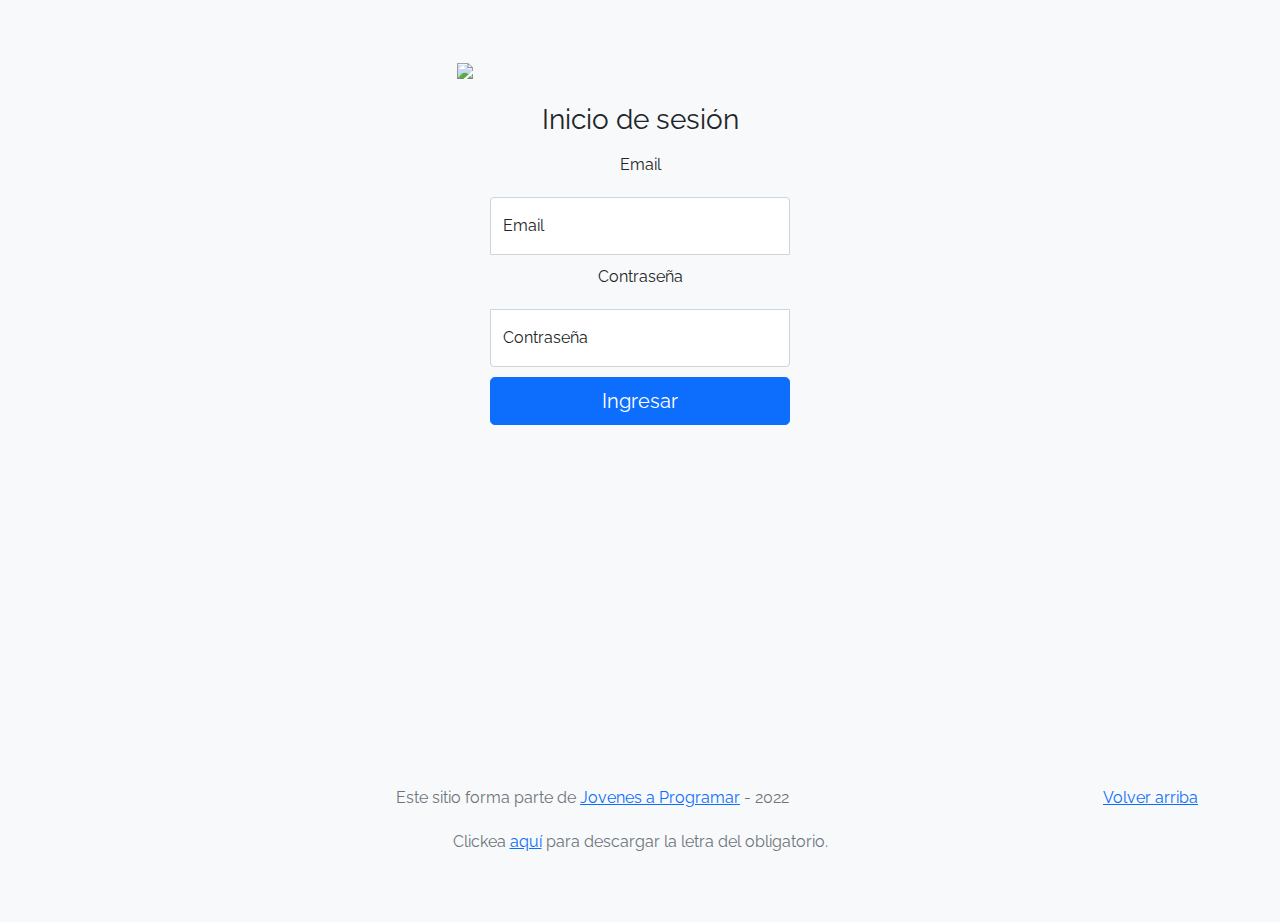
==== cart.html @ c75d1a45 "entrerga5" ====
<!DOCTYPE html>
<html lang="es">

<head>
  <meta http-equiv="Content-Type" content="text/html; charset=UTF-8">
  <meta name="viewport" content="width=device-width, initial-scale=1, shrink-to-fit=no">
  <title>eMercado - Todo lo que busques está aquí</title>
  <link href="https://fonts.googleapis.com/css?family=Raleway:300,300i,400,400i,700,700i,900,900i" rel="stylesheet">
  <link href="css/bootstrap.min.css" rel="stylesheet">
  <link href="css/font-awesome.min.css" rel="stylesheet">
  <link href="css/styles.css" rel="stylesheet">
</head>

<body>
  <nav class="navbar navbar-expand-lg navbar-dark bg-dark p-1">
    <div class="container">
      <button class="navbar-toggler" type="button" data-bs-toggle="collapse" data-bs-target="#navbarNav"
        aria-controls="navbarNav" aria-expanded="false" aria-label="Toggle navigation">
        <span class="navbar-toggler-icon"></span>
      </button>
      <div class="collapse navbar-collapse" id="navbarNav">
        <ul class="navbar-nav w-100 justify-content-between">
          <li class="nav-item">
            <a class="nav-link" href="inicio.html">Inicio</a>
          </li>
          <li class="nav-item">
            <a class="nav-link" href="categories.html">Categorías</a>
          </li>
          <li class="nav-item">
            <a class="nav-link" href="sell.html">Vender</a>
          </li>
          <li class="nav-item">
            <ul class="navbar-nav">
              <li class="nav-item dropdown">
                <a class="nav-link dropdown-toggle" href="#" id="perfil" id="navbarDarkDropdownMenuLink"  role="button" data-bs-toggle="dropdown" aria-expanded="false"></a>
                <ul class="dropdown-menu dropdown-menu-dark" aria-labelledby="navbarDarkDropdownMenuLink">
                  <li><a class="dropdown-item" href="cart.html">Mi carrito</a></li>
                  <li><a class="dropdown-item" href="my-profile.html">Mi perfil</a></li>
                  <li><a class="dropdown-item" id="cerrarsesion" href="login.html">Cerrar sesión</a></li>
                </ul>
              </li>
            </ul>
          </li>
        </ul>
      </div>
    </div>
  </nav>
  <main>
    <div class="container">
      <h1 class="titlecart">Carrito de Compras</h1>
      
      <div class="row">
        <div class="col-md-9 m-auto">
          <h3>Artículos a comprar</h3>
          <table  class="table table-condensed table-striped">     
            <!-- si no es esa clase, tambien tengo esta "table users table-hover" -->
            <thead>
              <tr>
                <th class="col-sm-1"></th>
                <th class="col-sm-2">Nombre</th>
                <th class="col-sm-2">Costo</th>
                <th class="col-sm-2">Cantidad</th>
                <th class="col-sm-2">Subtotal</th>
              </tr>
            </thead>
            <tbody id="productoComprado">
            </tbody>
          </table>
          <hr>
          <h3>Tipo de envío</h3>
        </div>
      </div>
    </div>
  </main>
  <footer class="text-muted">
    <div class="container">
      <p class="float-end">
        <a href="#">Volver arriba</a>
      </p>
      <p>Este sitio forma parte de <a href="https://jovenesaprogramar.edu.uy/" target="_blank">Jovenes a Programar</a> -
        2022</p>
      <p>Clickea <a target="_blank" href="Letra.pdf">aquí</a> para descargar la letra del obligatorio.</p>
    </div>
  </footer>
  <div id="spinner-wrapper">
    <div class="lds-ring">
      <div></div>
      <div></div>
      <div></div>
      <div></div>
    </div>
  </div>
  <script src="js/bootstrap.bundle.min.js"></script>
  <script src="js/init.js"></script>
  <script src="js/cart.js"></script>
</body>

</html>
---- css/styles.css ----
.jumbotron,
.card-body,
.container,
.site-header {
  font-family: 'Raleway', serif !important;
}

.jumbotron .display-4 {
  font-weight: bold;
}

nav a {
  text-decoration: none;
}

.bd-placeholder-img {
  font-size: 1.125rem;
  text-anchor: middle;
  -webkit-user-select: none;
  -moz-user-select: none;
  -ms-user-select: none;
  user-select: none;
}

@media (min-width: 768px) {
  .bd-placeholder-img-lg {
    font-size: 3.5rem;
  }
}

.jumbotron {
  height: 50vh;
  padding: 5em inherit;
  margin-bottom: 0;
  background-color: #53C0FB;
  background: url('../img/cover_back.png');
  background-size: cover;
  background-position: center;
  background-repeat: no-repeat;
  color: black;
  font-weight: bold;
}

@media (min-width: 768px) {
  .jumbotron {
    padding-top: 6rem;
    padding-bottom: 6rem;
  }
}

.jumbotron p:last-child {
  margin-bottom: 0;
}

.jumbotron-heading {
  font-weight: 300;
}

.jumbotron .container {
  max-width: 40rem;
  background-color: rgba(255, 255, 255, 0.5);
  border-radius: 10px;
  text-shadow: 1px 1px 2px grey;
}

.jumbotron .lead {
  font-size: 38px;
}

footer {
  padding-top: 3rem;
  padding-bottom: 3rem;
}

footer p {
  margin-bottom: .25rem;
}

.site-header a {
  color: white;
  transition: ease-in-out color .15s;
}

.site-header .dropdown-menu a {
  color: black;
}

.dropzone {
  border: 2px dashed #0087F7;
  border-radius: 5px;
  background: white;
}

.img-fit {
  max-height: 100%;
}

.alert {
  position: fixed;
  top: 80px;
  width: 50%;
  left: 50%;
  transform: translate(-50%, 0);
}

.lds-ring {
  display: inline-block;
  position: relative;
  width: 64px;
  height: 64px;
  top: 50%;
  left: 50%;
}

.cursor-active {
  cursor: pointer;
}

.left {
  float: left;
  padding: 4px;
  background-color: rgba(255, 255, 255, 0.5);
}

.lds-ring div {
  box-sizing: border-box;
  display: block;
  position: absolute;
  width: 51px;
  height: 51px;
  margin: 6px;
  border: 6px solid #fff;
  border-radius: 50%;
  animation: lds-ring 1.2s cubic-bezier(0.5, 0, 0.5, 1) infinite;
  border-color: #fff transparent transparent transparent;
}

.lds-ring div:nth-child(1) {
  animation-delay: -0.45s;
}

.lds-ring div:nth-child(2) {
  animation-delay: -0.3s;
}

.lds-ring div:nth-child(3) {
  animation-delay: -0.15s;
}

@keyframes lds-ring {
  0% {
    transform: rotate(0deg);
  }

  100% {
    transform: rotate(360deg);
  }
}

.signin {
  width: 100%;
  max-width: 330px;
  padding: 15px;
  margin: auto;
}

#spinner-wrapper {
  position: fixed;
  background-color: rgba(0, 0, 0, 0.5);
  width: 100%;
  height: 100%;
  top: 0;
  left: 0;
  z-index: 1021;
  display: none;
}

main {
  min-height: calc(100vh - 210px);
}

a.custom-card,
a.custom-card:hover {
  color: inherit;
  text-decoration: inherit;
}

.checked {
  color: orange;
}

.form-signin {
  width: 100%;
  max-width: 330px;
  padding: 15px;
  margin: auto;
}

.form-signin .checkbox {
  font-weight: 400;
}

.form-signin .form-floating:focus-within {
  z-index: 2;
}

.form-signin input[type="email"] {
  margin-bottom: 10px;
  border-bottom-right-radius: 0;
  border-bottom-left-radius: 0;
}

.form-signin input[type="password"] {
  margin-bottom: 10px;
  border-top-left-radius: 0;
  border-top-right-radius: 0;
}

.container p {
  margin-bottom: 20px;
}

.form-signin .mb-4 {
  margin-left: -350px;
}

#name_prod{
  margin-top: 15px; 
}

.checked {
  color: orange;
}

.container #comentarios{
  margin-bottom: 20px;
  margin-top: 20px;
}

.container .titlecart{
  display : flex;
  align-items: center;
  justify-content: center;
  margin-bottom: 20px;
  margin-top: 20px;
}

.container #productoComprado #fotoVentas{
  max-width:100px
}


input::-webkit-outer-spin-button,
input::-webkit-inner-spin-button {
  -webkit-appearance: none;
  margin: 0;
}


input[type=number] {
  -moz-appearance: textfield;
}
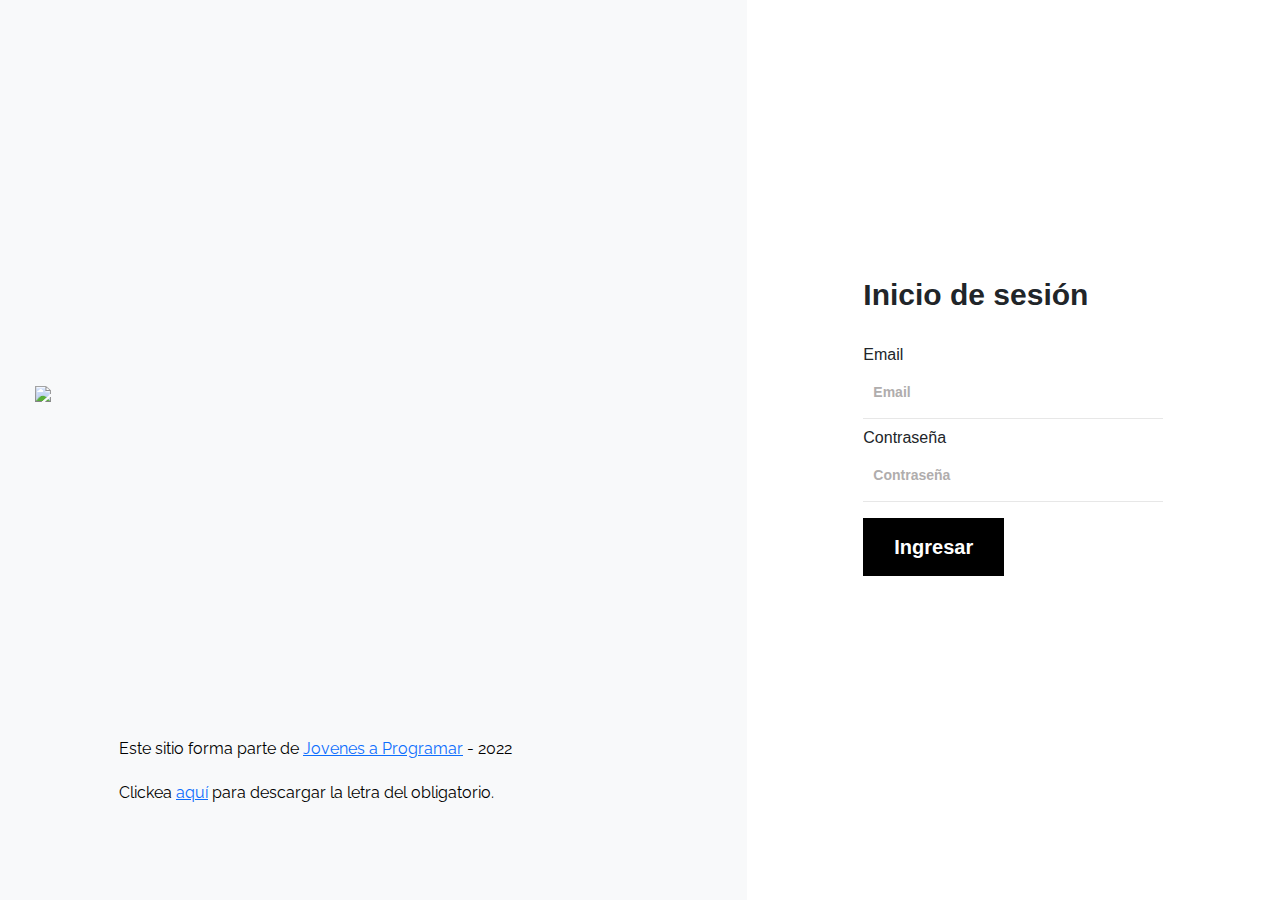
==== commit 308bff0f: "nuevo login.html" ====
--- a/cart.html
+++ b/cart.html
@@ -21,7 +21,7 @@
       <div class="collapse navbar-collapse" id="navbarNav">
         <ul class="navbar-nav w-100 justify-content-between">
           <li class="nav-item">
-            <a class="nav-link" href="inicio.html">Inicio</a>
+            <a class="nav-link" href="index.html">Inicio</a>
           </li>
           <li class="nav-item">
             <a class="nav-link" href="categories.html">Categorías</a>
@@ -66,8 +66,27 @@
             <tbody id="productoComprado">
             </tbody>
           </table>
+      
           <hr>
           <h3>Tipo de envío</h3>
+          <div>
+            <p class="checkbox"><input type="radio" id="checkEnvio" name="Basic" checked> Premium 2 a 5 días (15%)</p> 
+            <p class="checkbox"><input type="radio" id="checkEnvio" name="Basic"> Express 5 a 8 días (7%) </p> 
+            <p class="checkbox"><input type="radio" id="checkEnvio"name="Basic"> Standard 12 a 15 días (5%)</p>
+          </div>
+          <h3>Dirección de envío</h3>
+          <div class="row">
+            <div class="col-sm-6">
+              <p class="checkbox">Calle </p><input class="form-control" id="dirEnvio" type="text" style="width:400px"> 
+            </div>
+            <div class="col-sm-4">
+              <p class="checkbox">Número </p><input class="form-control" id="dirEnvio" type="text" style="width:200px"> 
+            </div>
+            <div class="col-sm-4" >
+              <p class="checkbox">Esquina</p><input class="form-control"  type="text" style="width:400px">
+            </div>
+          </div>
+          <hr>
         </div>
       </div>
     </div>
--- a/css/styles.css
+++ b/css/styles.css
@@ -259,4 +259,230 @@
 
 input[type=number] {
   -moz-appearance: textfield;
-}+}
+
+.container .checkbox {
+  margin: 2px;
+}
+
+.container #dirEnvio{
+  display: flex;
+  justify-content: space-around;
+}
+
+/* .container .checkbox {s
+  display: inline;
+  margin: 20px;
+  margin-top: 25px;
+} */
+
+/* pag carga */
+
+body {
+  background-color: #fff;
+  font-family: 'Karla', sans-serif; }
+
+.intro-section {
+  /* background-image: url(https://files.cdn.printful.com/o/upload/lpg-image-upload/c4/c4ff17be2268dd6a135b32baef74a318); */
+  background-size: cover;
+  background-repeat: no-repeat;
+  background-position: center;
+  padding: 75px 95px;
+  min-height: 100vh;
+  display: -webkit-box;
+  display: flex;
+  -webkit-box-orient: vertical;
+  -webkit-box-direction: normal;
+          flex-direction: column;
+  
+          background-color: #f8f9fa;        
+          color: black; 
+}
+  @media (max-width: 991px) {
+    .intro-section {
+      padding-left: 50px;
+      padding-rigth: 50px; } }
+  @media (max-width: 767px) {
+    .intro-section {
+      padding: 28px; } }
+  @media (max-width: 575px) {
+    .intro-section {
+      min-height: auto; } }
+
+.brand-wrapper .logo {
+  height: 35px; }
+
+@media (max-width: 767px) {
+  .brand-wrapper {
+    margin-bottom: 35px; } }
+
+.intro-content-wrapper {
+  width: 410px;
+  max-width: 100%;
+  margin-top: auto;
+  margin-bottom: auto; }
+  .intro-content-wrapper .intro-title {
+    font-size: 40px;
+    font-weight: bold;
+    margin-bottom: 17px; }
+  .intro-content-wrapper .intro-text {
+    font-size: 19px;
+    line-height: 1.37; }
+  .intro-content-wrapper .btn-read-more {
+    background-color: #fff;
+    padding: 13px 30px;
+    border-radius: 0;
+    font-size: 16px;
+    font-weight: bold;
+    color: #000; }
+    .intro-content-wrapper .btn-read-more:hover {
+      background-color: transparent;
+      border: 1px solid #fff;
+      color: #fff; }
+
+@media (max-width: 767px) {
+  .intro-section-footer {
+    margin-top: 35px; } }
+
+.intro-section-footer .footer-nav a {
+  font-size: 20px;
+  font-weight: bold;
+  color: inherit; }
+  @media (max-width: 767px) {
+    .intro-section-footer .footer-nav a {
+      font-size: 14px; } }
+  .intro-section-footer .footer-nav a + a {
+    margin-left: 30px; }
+
+.form-section {
+  display: -webkit-box;
+  display: flex;
+  -webkit-box-align: center;
+          align-items: center;
+  -webkit-box-pack: center;
+          justify-content: center; }
+  @media (max-width: 767px) {
+    .form-section {
+      padding: 35px; } }
+
+.login-wrapper {
+  width: 300px;
+  max-width: 100%; }
+  @media (max-width: 575px) {
+    .login-wrapper {
+      width: 100%; } }
+  .login-wrapper .form-control {
+    border: 0;
+    border-bottom: 1px solid #e7e7e7;
+    border-radius: 0;
+    font-size: 14px;
+    font-weight: bold;
+    padding: 15px 10px;
+    margin-bottom: 7px; }
+    .login-wrapper .form-control::-webkit-input-placeholder {
+      color: #b0adad; }
+    .login-wrapper .form-control::-moz-placeholder {
+      color: #b0adad; }
+    .login-wrapper .form-control:-ms-input-placeholder {
+      color: #b0adad; }
+    .login-wrapper .form-control::-ms-input-placeholder {
+      color: #b0adad; }
+    .login-wrapper .form-control::placeholder {
+      color: #b0adad; }
+
+.login-title {
+  font-size: 30px;
+  font-weight: bold;
+  margin-bottom: 30px; }
+
+.login-btn {
+  padding: 13px 30px;
+  background-color: #000;
+  border-radius: 0;
+  font-size: 20px;
+  font-weight: bold;
+  color: #fff; }
+  .login-btn:hover {
+    border: 1px solid #000;
+    background-color: transparent;
+    color: #000; }
+
+.forgot-password-link {
+  font-size: 14px;
+  color: #080808;
+  text-decoration: underline; }
+
+.social-login-title {
+  font-size: 15px;
+  color: #919aa3;
+  display: -webkit-box;
+  display: flex;
+  margin-bottom: 23px; }
+  .social-login-title::before, .social-login-title::after {
+    content: "";
+    background-image: -webkit-gradient(linear, left top, left bottom, from(#f4f4f4), to(#f4f4f4));
+    background-image: linear-gradient(#f4f4f4, #f4f4f4);
+    -webkit-box-flex: 1;
+            flex-grow: 1;
+    background-size: calc(100% - 20px) 1px;
+    background-repeat: no-repeat; }
+  .social-login-title::before {
+    background-position: center left; }
+  .social-login-title::after {
+    background-position: center right; }
+
+.social-login-links {
+  text-align: center;
+  margin-bottom: 32px; }
+
+.social-login-link img {
+  width: 40px;
+  height: 40px;
+  -o-object-fit: contain;
+     object-fit: contain; }
+
+.social-login-link + .socia-login-link {
+  margin-left: 16px; }
+
+.login-wrapper-footer-text {
+  font-size: 14px;
+  text-align: center; }
+
+  #customBtn {
+    display: inline-block;
+    background: white;
+    color: #444;
+    width: 190px;
+    border-radius: 5px;
+    border: thin solid #888;
+    box-shadow: 1px 1px 1px grey;
+    white-space: nowrap;
+  }
+  #customBtn:hover {
+    cursor: pointer;
+  }
+  span.label {
+    
+    font-weight: normal;
+  }
+  span.icon {
+    background: url('/identity/sign-in/g-normal.png') transparent 5px 50% no-repeat;
+    display: inline-block;
+    vertical-align: middle;
+    width: 42px;
+    height: 42px;
+  }
+  span.buttonText {
+    display: inline-block;
+    vertical-align: middle;
+    padding-left: 42px;
+    padding-right: 42px;
+    font-size: 14px;
+    font-weight: bold;
+    /* Use the Roboto font that is loaded in the <head> */
+    font-family: 'Roboto', sans-serif;
+  }
+  
+ 
+
+
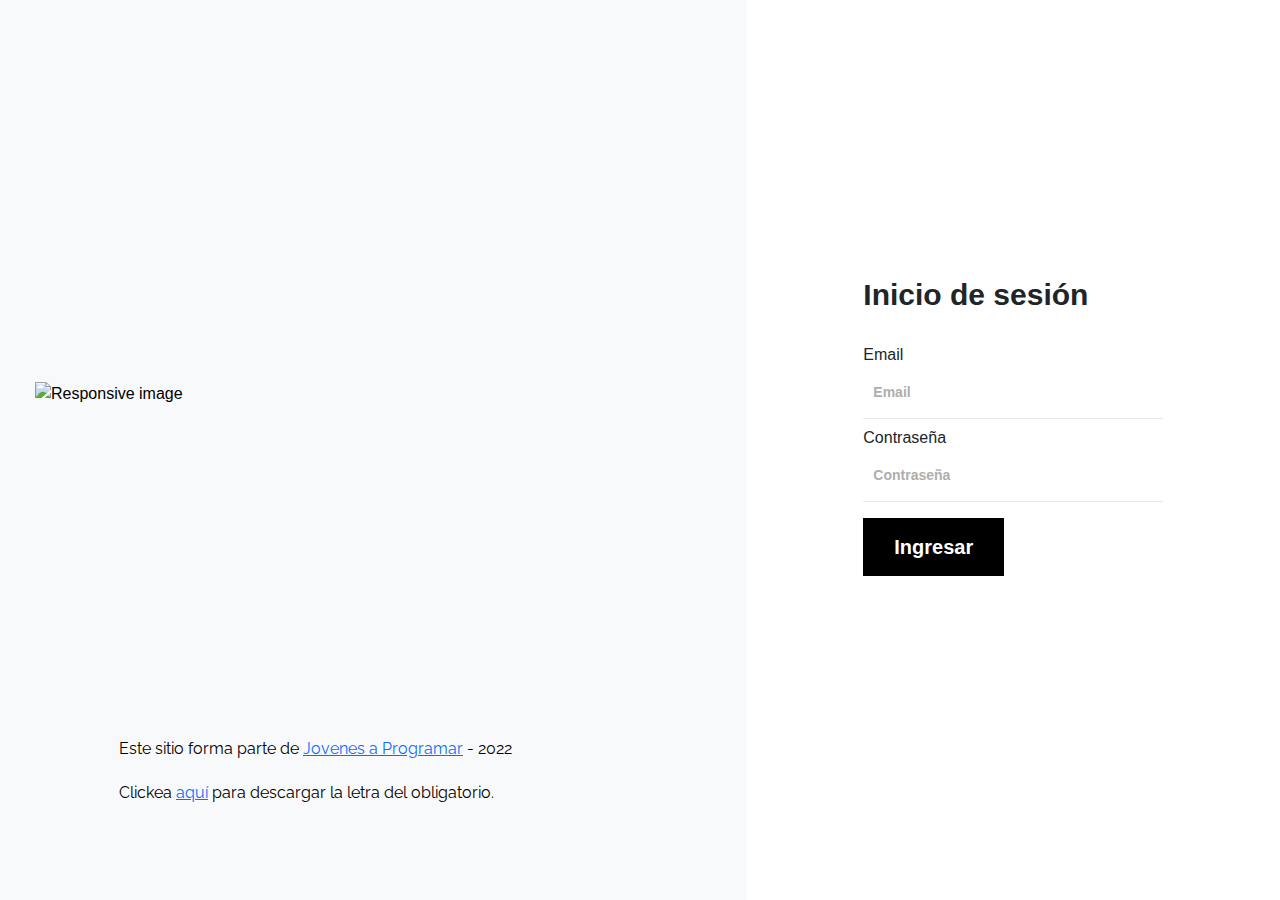
==== commit 4f24f167: "subtotal y total en tiempo real" ====
--- a/cart.html
+++ b/cart.html
@@ -9,6 +9,7 @@
   <link href="css/bootstrap.min.css" rel="stylesheet">
   <link href="css/font-awesome.min.css" rel="stylesheet">
   <link href="css/styles.css" rel="stylesheet">
+  <link href="css/cart.css" rel="stylesheet">
 </head>
 
 <body>
@@ -68,26 +69,127 @@
           </table>
       
           <hr>
-          <h3>Tipo de envío</h3>
+          <h4>Tipo de envío</h4>
           <div>
-            <p class="checkbox"><input type="radio" id="checkEnvio" name="Basic" checked> Premium 2 a 5 días (15%)</p> 
-            <p class="checkbox"><input type="radio" id="checkEnvio" name="Basic"> Express 5 a 8 días (7%) </p> 
-            <p class="checkbox"><input type="radio" id="checkEnvio"name="Basic"> Standard 12 a 15 días (5%)</p>
-          </div>
-          <h3>Dirección de envío</h3>
+            <p class="checkbox"><input type="radio" id="checkEnvio1" name="Basic" checked> Premium 2 a 5 días (15%)</p> 
+            <p class="checkbox"><input type="radio" id="checkEnvio2" name="Basic"> Express 5 a 8 días (7%) </p> 
+            <p class="checkbox"><input type="radio" id="checkEnvio3"name="Basic"> Standard 12 a 15 días (5%)</p>
+          </div>
+          <h4 class="separar">Dirección de envío</h4>
           <div class="row">
             <div class="col-sm-6">
               <p class="checkbox">Calle </p><input class="form-control" id="dirEnvio" type="text" style="width:400px"> 
             </div>
             <div class="col-sm-4">
-              <p class="checkbox">Número </p><input class="form-control" id="dirEnvio" type="text" style="width:200px"> 
+              <p class="checkbox">Número </p><input class="form-control" id="numEnvio" type="text" style="width:200px"> 
             </div>
             <div class="col-sm-4" >
               <p class="checkbox">Esquina</p><input class="form-control"  type="text" style="width:400px">
             </div>
           </div>
           <hr>
-        </div>
+          <div class="costos">
+            <h3>Costos</h3> 
+            <div class="list-group-item list-group-item">
+              <div class="col">
+                  <div class="d-flex w-100 justify-content-between">
+                      <div class="mb-0">
+                        <h5>Subtotal</h5> 
+                        <p> Costo unitario del producto por cantidad </p> 
+                      </div>  
+                      <div class="col-2">
+                        <div id="subtot_id"></div>
+                      </div>
+                </div>
+            </div>
+        </div>
+        <div class="list-group-item list-group-item">
+          <div class="col">
+              <div class="d-flex w-100 justify-content-between">
+                  <div class="mb-0">
+                    <h5>Costo de envío</h5> 
+                    <p> Según el tipo de envío </p> 
+                  </div>  
+                  <div class="col-2">
+                    <div id="costViaje_id"></div>
+                  </div>
+            </div>
+        </div>
+          </div>
+          <div class="list-group-item list-group-item">
+            <div class="col">
+                <div class="d-flex w-100 justify-content-between">
+                    <div class="mb-0">
+                      <h5>Total ($)</h5> 
+                    </div>  
+                    <div class="col-2">
+                      <div id="total_id"></div>
+                    </div>
+              </div>
+            </div>
+          </div>
+          </div>
+          </div> 
+        </div>
+        <hr>
+        <h3>Forma de pago</h3>
+
+
+
+
+
+
+
+
+
+
+
+        <hr>
+        <div>
+          <div class="modal fade" id="exampleModalToggle" aria-hidden="true" aria-labelledby="exampleModalToggleLabel" tabindex="-1">
+            <div class="modal-dialog modal-dialog-centered">
+              <div class="modal-content">
+                <div class="modal-header">
+                  <h4 class="modal-title" id="exampleModalToggleLabel"><b>Forma de pago</b></h4>
+                  <button type="button" class="btn-close" data-bs-dismiss="modal" aria-label="Close"></button>
+                </div>
+                <div class="modal-body">
+                  <p class="checkbox"><input type="radio" id="checkEnvio1" name="Pago"> Tarjeta de crédito </p> 
+
+                  <hr>
+                  <div class="row">
+            <div class="col-sm-6">
+              
+              <p class="checkbox">Número de tarjeta </p><input class="form-control" id="dirEnvio" type="text" style="width:200px" > 
+            </div>
+            <div class="col-sm-4">
+              <p class="checkbox">Código de seg. </p><input class="form-control" id="numEnvio" type="text" > 
+            </div>
+          </div>
+            <div class="col-sm-6" >
+              <p class="checkbox">Vencimiento (MM/AA) </p><input class="form-control"  type="text" style="width:200px">
+            </div>
+            <p class="checkbox"><input type="radio" id="checkEnvio2" name="Pago"> Transferencia bancaria </p> 
+            <hr>
+            <div class="col-sm-6">
+              <p class="checkbox">Número de cuenta </p><input class="form-control"  type="text" style="width:200px">
+            </div>
+                </div>
+                <div class="modal-footer">
+                  <button type="button" class="btn btn-primary" data-bs-dismiss="modal">Cerrar</button>
+
+                  <!-- <button class="btn btn-primary" data-bs-target="#exampleModalToggle2" data-bs-toggle="modal" data-bs-dismiss="modal">Open second modal</button> -->
+                </div>
+              </div>
+            </div>
+          </div>
+          
+          </div>
+          <!-- este es boton al que esta todo vinculado!! -->
+          <!-- lleva algo que dice no seleccionado y cuando selecciono se cambia! -->
+          <a data-bs-toggle="modal" href="#exampleModalToggle" role="button">Seleccionar</a>          
+        </div>
+      <!-- este es del row -->
       </div>
     </div>
   </main>
--- a/css/styles.css
+++ b/css/styles.css
@@ -276,213 +276,3 @@
   margin-top: 25px;
 } */
 
-/* pag carga */
-
-body {
-  background-color: #fff;
-  font-family: 'Karla', sans-serif; }
-
-.intro-section {
-  /* background-image: url(https://files.cdn.printful.com/o/upload/lpg-image-upload/c4/c4ff17be2268dd6a135b32baef74a318); */
-  background-size: cover;
-  background-repeat: no-repeat;
-  background-position: center;
-  padding: 75px 95px;
-  min-height: 100vh;
-  display: -webkit-box;
-  display: flex;
-  -webkit-box-orient: vertical;
-  -webkit-box-direction: normal;
-          flex-direction: column;
-  
-          background-color: #f8f9fa;        
-          color: black; 
-}
-  @media (max-width: 991px) {
-    .intro-section {
-      padding-left: 50px;
-      padding-rigth: 50px; } }
-  @media (max-width: 767px) {
-    .intro-section {
-      padding: 28px; } }
-  @media (max-width: 575px) {
-    .intro-section {
-      min-height: auto; } }
-
-.brand-wrapper .logo {
-  height: 35px; }
-
-@media (max-width: 767px) {
-  .brand-wrapper {
-    margin-bottom: 35px; } }
-
-.intro-content-wrapper {
-  width: 410px;
-  max-width: 100%;
-  margin-top: auto;
-  margin-bottom: auto; }
-  .intro-content-wrapper .intro-title {
-    font-size: 40px;
-    font-weight: bold;
-    margin-bottom: 17px; }
-  .intro-content-wrapper .intro-text {
-    font-size: 19px;
-    line-height: 1.37; }
-  .intro-content-wrapper .btn-read-more {
-    background-color: #fff;
-    padding: 13px 30px;
-    border-radius: 0;
-    font-size: 16px;
-    font-weight: bold;
-    color: #000; }
-    .intro-content-wrapper .btn-read-more:hover {
-      background-color: transparent;
-      border: 1px solid #fff;
-      color: #fff; }
-
-@media (max-width: 767px) {
-  .intro-section-footer {
-    margin-top: 35px; } }
-
-.intro-section-footer .footer-nav a {
-  font-size: 20px;
-  font-weight: bold;
-  color: inherit; }
-  @media (max-width: 767px) {
-    .intro-section-footer .footer-nav a {
-      font-size: 14px; } }
-  .intro-section-footer .footer-nav a + a {
-    margin-left: 30px; }
-
-.form-section {
-  display: -webkit-box;
-  display: flex;
-  -webkit-box-align: center;
-          align-items: center;
-  -webkit-box-pack: center;
-          justify-content: center; }
-  @media (max-width: 767px) {
-    .form-section {
-      padding: 35px; } }
-
-.login-wrapper {
-  width: 300px;
-  max-width: 100%; }
-  @media (max-width: 575px) {
-    .login-wrapper {
-      width: 100%; } }
-  .login-wrapper .form-control {
-    border: 0;
-    border-bottom: 1px solid #e7e7e7;
-    border-radius: 0;
-    font-size: 14px;
-    font-weight: bold;
-    padding: 15px 10px;
-    margin-bottom: 7px; }
-    .login-wrapper .form-control::-webkit-input-placeholder {
-      color: #b0adad; }
-    .login-wrapper .form-control::-moz-placeholder {
-      color: #b0adad; }
-    .login-wrapper .form-control:-ms-input-placeholder {
-      color: #b0adad; }
-    .login-wrapper .form-control::-ms-input-placeholder {
-      color: #b0adad; }
-    .login-wrapper .form-control::placeholder {
-      color: #b0adad; }
-
-.login-title {
-  font-size: 30px;
-  font-weight: bold;
-  margin-bottom: 30px; }
-
-.login-btn {
-  padding: 13px 30px;
-  background-color: #000;
-  border-radius: 0;
-  font-size: 20px;
-  font-weight: bold;
-  color: #fff; }
-  .login-btn:hover {
-    border: 1px solid #000;
-    background-color: transparent;
-    color: #000; }
-
-.forgot-password-link {
-  font-size: 14px;
-  color: #080808;
-  text-decoration: underline; }
-
-.social-login-title {
-  font-size: 15px;
-  color: #919aa3;
-  display: -webkit-box;
-  display: flex;
-  margin-bottom: 23px; }
-  .social-login-title::before, .social-login-title::after {
-    content: "";
-    background-image: -webkit-gradient(linear, left top, left bottom, from(#f4f4f4), to(#f4f4f4));
-    background-image: linear-gradient(#f4f4f4, #f4f4f4);
-    -webkit-box-flex: 1;
-            flex-grow: 1;
-    background-size: calc(100% - 20px) 1px;
-    background-repeat: no-repeat; }
-  .social-login-title::before {
-    background-position: center left; }
-  .social-login-title::after {
-    background-position: center right; }
-
-.social-login-links {
-  text-align: center;
-  margin-bottom: 32px; }
-
-.social-login-link img {
-  width: 40px;
-  height: 40px;
-  -o-object-fit: contain;
-     object-fit: contain; }
-
-.social-login-link + .socia-login-link {
-  margin-left: 16px; }
-
-.login-wrapper-footer-text {
-  font-size: 14px;
-  text-align: center; }
-
-  #customBtn {
-    display: inline-block;
-    background: white;
-    color: #444;
-    width: 190px;
-    border-radius: 5px;
-    border: thin solid #888;
-    box-shadow: 1px 1px 1px grey;
-    white-space: nowrap;
-  }
-  #customBtn:hover {
-    cursor: pointer;
-  }
-  span.label {
-    
-    font-weight: normal;
-  }
-  span.icon {
-    background: url('/identity/sign-in/g-normal.png') transparent 5px 50% no-repeat;
-    display: inline-block;
-    vertical-align: middle;
-    width: 42px;
-    height: 42px;
-  }
-  span.buttonText {
-    display: inline-block;
-    vertical-align: middle;
-    padding-left: 42px;
-    padding-right: 42px;
-    font-size: 14px;
-    font-weight: bold;
-    /* Use the Roboto font that is loaded in the <head> */
-    font-family: 'Roboto', sans-serif;
-  }
-  
- 
-
-
--- a/css/cart.css
+++ b/css/cart.css
@@ -0,0 +1,3 @@
+.container .separar{
+    margin-top: 7px;
+}